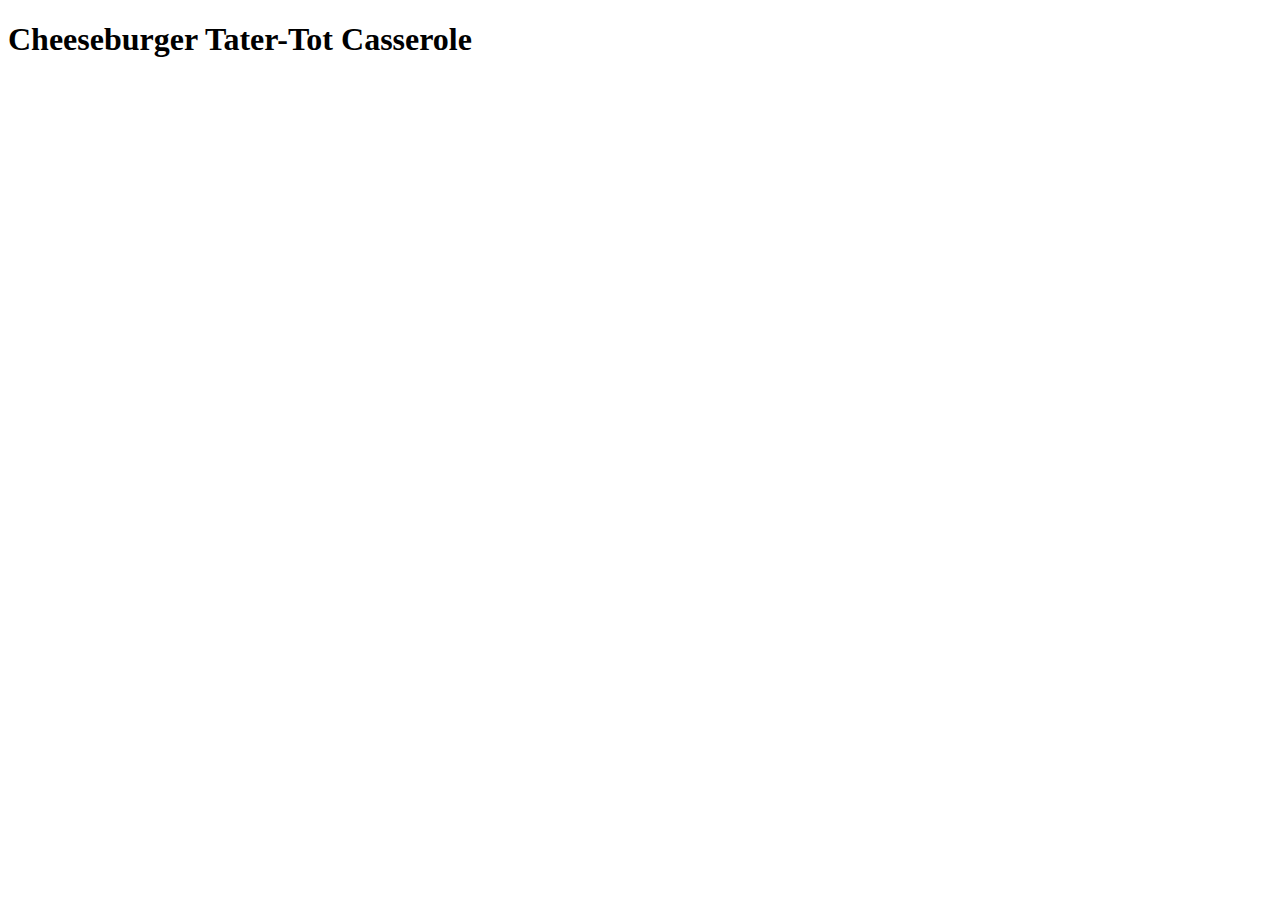
==== recipes/cheeseburger-tater-tot-casserole.html @ d8427b61 "Initial Commit" ====
<!DOCTYPE html>
<html lang="en">
    <head>
        <meta charset="UTF-8">
        <title>Cheeseburger-Tater-Tot-Casserole</title>
    </head>
    <body>
        <h1>Cheeseburger Tater-Tot Casserole</h1>
    </body>










    </html>
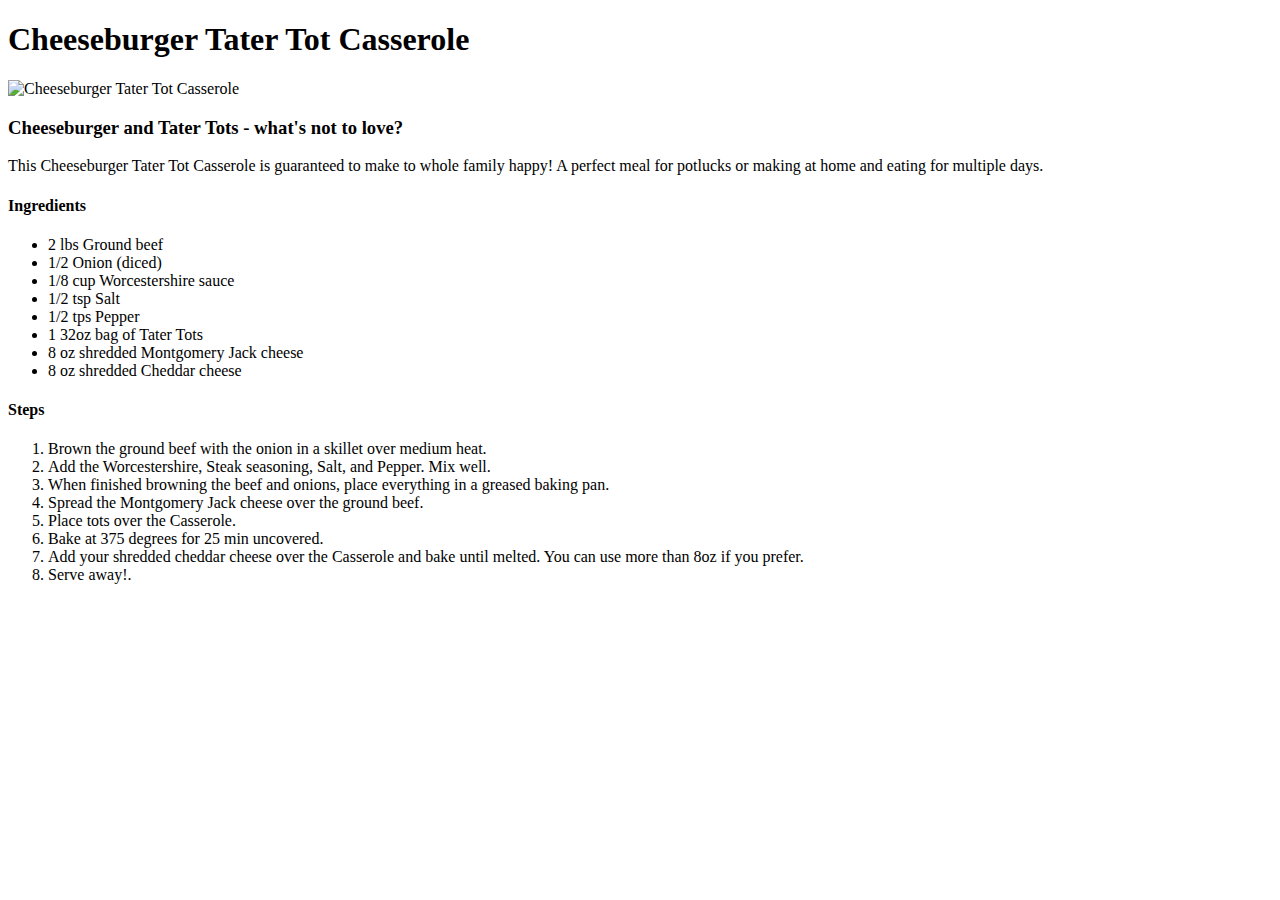
==== commit 03e36a45: "Add content to body element" ====
--- a/recipes/cheeseburger-tater-tot-casserole.html
+++ b/recipes/cheeseburger-tater-tot-casserole.html
@@ -1,20 +1,44 @@
 <!DOCTYPE html>
 <html lang="en">
+    
     <head>
         <meta charset="UTF-8">
         <title>Cheeseburger-Tater-Tot-Casserole</title>
     </head>
+
     <body>
-        <h1>Cheeseburger Tater-Tot Casserole</h1>
+
+        <h1>Cheeseburger Tater Tot Casserole</h1>
+
+        <img src="../images/cheeseburger-tater-tot-casserole" width="500" alt="Cheeseburger Tater Tot Casserole">
+
+        <h3>Cheeseburger and Tater Tots - what's not to love?</h3>
+        <p>This Cheeseburger Tater Tot Casserole is guaranteed to make to whole family happy! A perfect meal for potlucks or making at home and eating for multiple days.</p>
+       
+        <h4>Ingredients</h4>
+        <ul>
+            <li>2 lbs Ground beef</li>
+            <li>1/2 Onion (diced)</li>
+            <li>1/8 cup Worcestershire sauce</li>
+            <li>1/2 tsp Salt</li>
+            <li>1/2 tps Pepper</li>
+            <li>1 32oz bag of Tater Tots</li>
+            <li>8 oz shredded Montgomery Jack cheese</li>
+            <li>8 oz shredded Cheddar cheese</li>
+        </ul>
+
+        <h4>Steps</h4>
+        <ol>
+            <li>Brown the ground beef with the onion in a skillet over medium heat.</li>
+            <li>Add the Worcestershire, Steak seasoning, Salt, and Pepper. Mix well.</li>
+            <li>When finished browning the beef and onions, place everything in a greased baking pan.</li>
+            <li>Spread the Montgomery Jack cheese over the ground beef.</li>
+            <li>Place tots over the Casserole.</li>
+            <li>Bake at 375 degrees for 25 min uncovered.</li>
+            <li>Add your shredded cheddar cheese over the Casserole and bake until melted. You can use more than 8oz if you prefer.</li>
+            <li>Serve away!.</li>
+        </ol>
+
     </body>
 
-
-
-
-
-
-
-
-
-
-    </html>+  </html>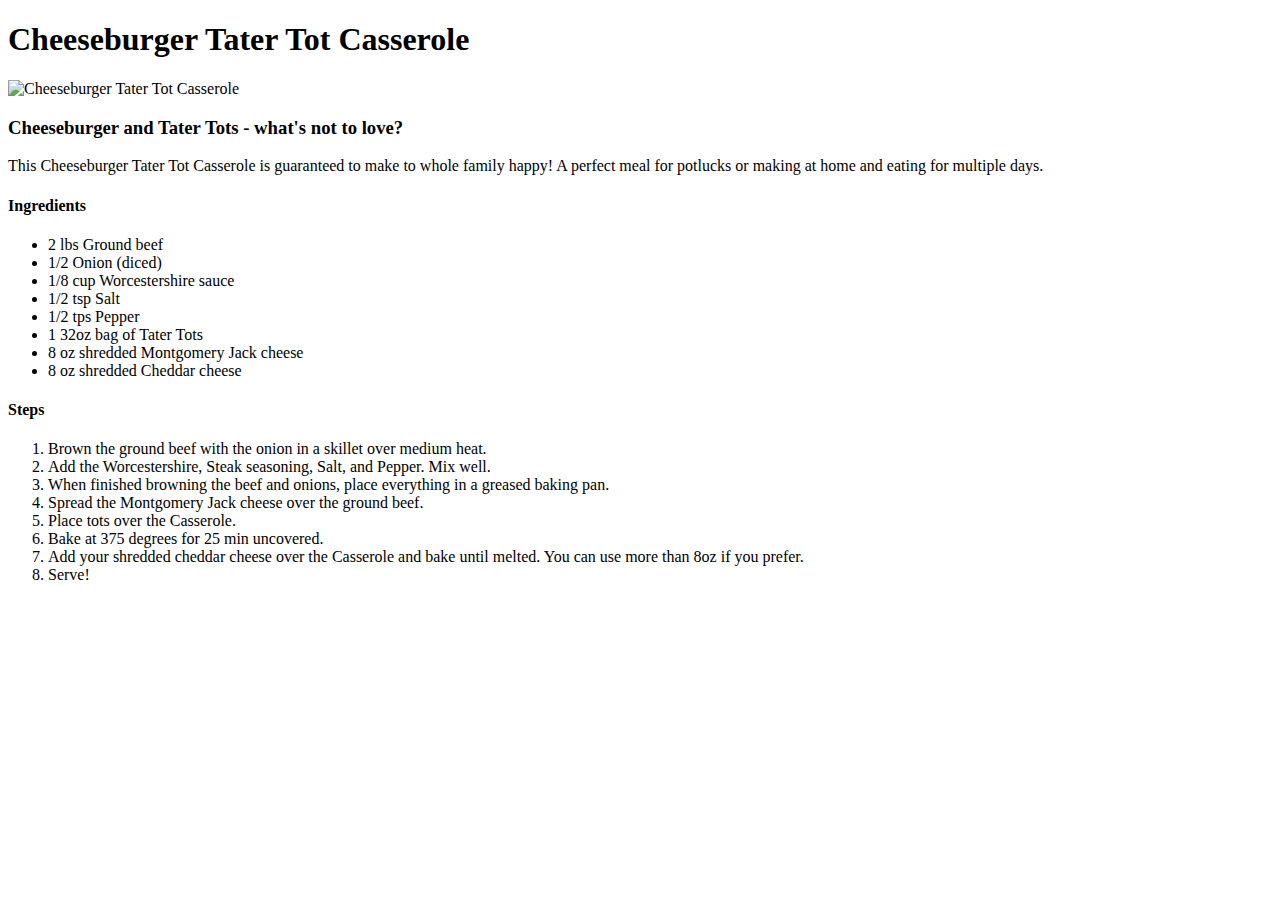
==== commit aabfdeda: "Edit line 39" ====
--- a/recipes/cheeseburger-tater-tot-casserole.html
+++ b/recipes/cheeseburger-tater-tot-casserole.html
@@ -1,6 +1,6 @@
 <!DOCTYPE html>
 <html lang="en">
-    
+
     <head>
         <meta charset="UTF-8">
         <title>Cheeseburger-Tater-Tot-Casserole</title>
@@ -36,7 +36,7 @@
             <li>Place tots over the Casserole.</li>
             <li>Bake at 375 degrees for 25 min uncovered.</li>
             <li>Add your shredded cheddar cheese over the Casserole and bake until melted. You can use more than 8oz if you prefer.</li>
-            <li>Serve away!.</li>
+            <li>Serve!</li>
         </ol>
 
     </body>
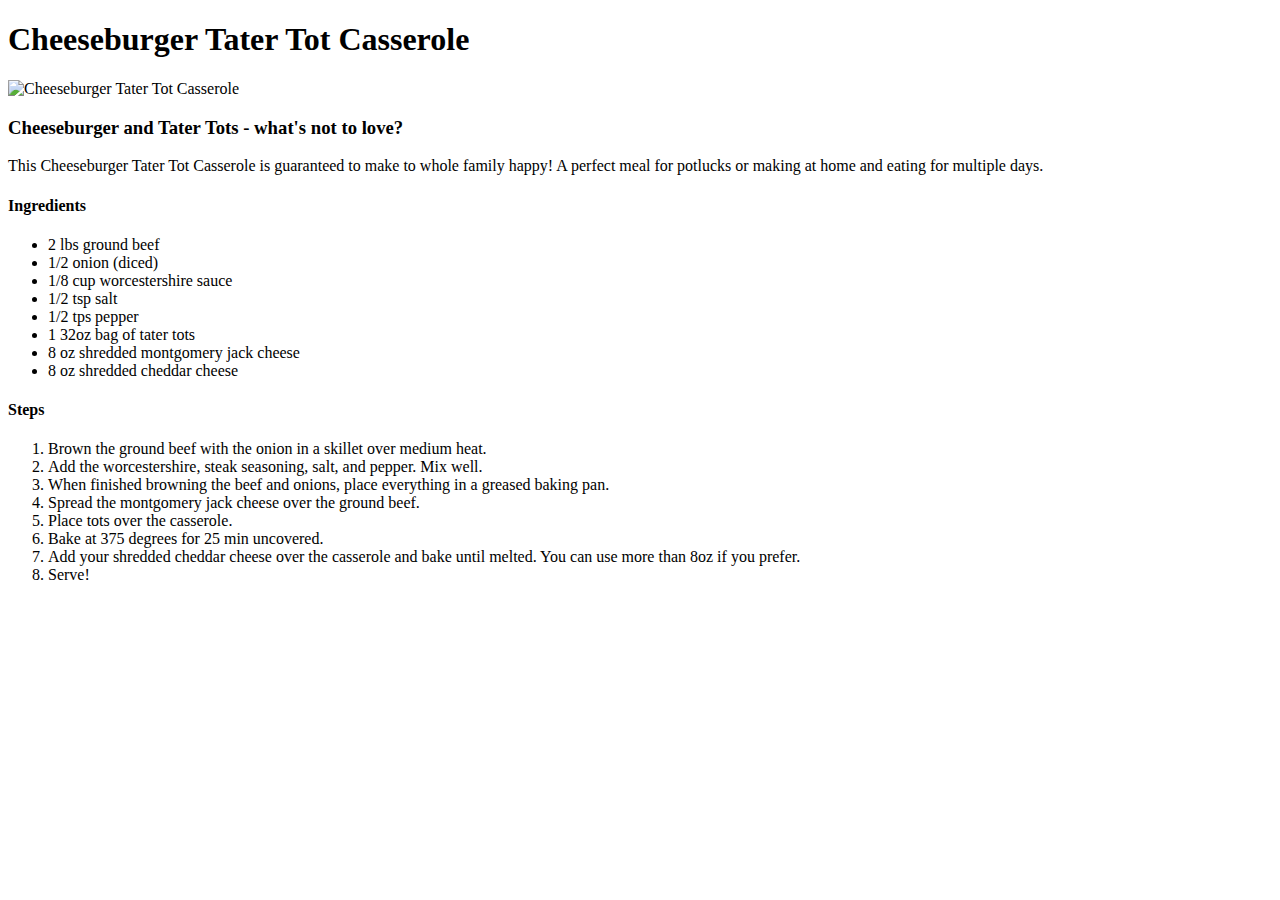
==== commit 8b5bd724: "Add content to body element" ====
--- a/recipes/cheeseburger-tater-tot-casserole.html
+++ b/recipes/cheeseburger-tater-tot-casserole.html
@@ -17,25 +17,25 @@
        
         <h4>Ingredients</h4>
         <ul>
-            <li>2 lbs Ground beef</li>
-            <li>1/2 Onion (diced)</li>
-            <li>1/8 cup Worcestershire sauce</li>
-            <li>1/2 tsp Salt</li>
-            <li>1/2 tps Pepper</li>
-            <li>1 32oz bag of Tater Tots</li>
-            <li>8 oz shredded Montgomery Jack cheese</li>
-            <li>8 oz shredded Cheddar cheese</li>
+            <li>2 lbs ground beef</li>
+            <li>1/2 onion (diced)</li>
+            <li>1/8 cup worcestershire sauce</li>
+            <li>1/2 tsp salt</li>
+            <li>1/2 tps pepper</li>
+            <li>1 32oz bag of tater tots</li>
+            <li>8 oz shredded montgomery jack cheese</li>
+            <li>8 oz shredded cheddar cheese</li>
         </ul>
 
         <h4>Steps</h4>
         <ol>
             <li>Brown the ground beef with the onion in a skillet over medium heat.</li>
-            <li>Add the Worcestershire, Steak seasoning, Salt, and Pepper. Mix well.</li>
+            <li>Add the worcestershire, steak seasoning, salt, and pepper. Mix well.</li>
             <li>When finished browning the beef and onions, place everything in a greased baking pan.</li>
-            <li>Spread the Montgomery Jack cheese over the ground beef.</li>
-            <li>Place tots over the Casserole.</li>
+            <li>Spread the montgomery jack cheese over the ground beef.</li>
+            <li>Place tots over the casserole.</li>
             <li>Bake at 375 degrees for 25 min uncovered.</li>
-            <li>Add your shredded cheddar cheese over the Casserole and bake until melted. You can use more than 8oz if you prefer.</li>
+            <li>Add your shredded cheddar cheese over the casserole and bake until melted. You can use more than 8oz if you prefer.</li>
             <li>Serve!</li>
         </ol>
 
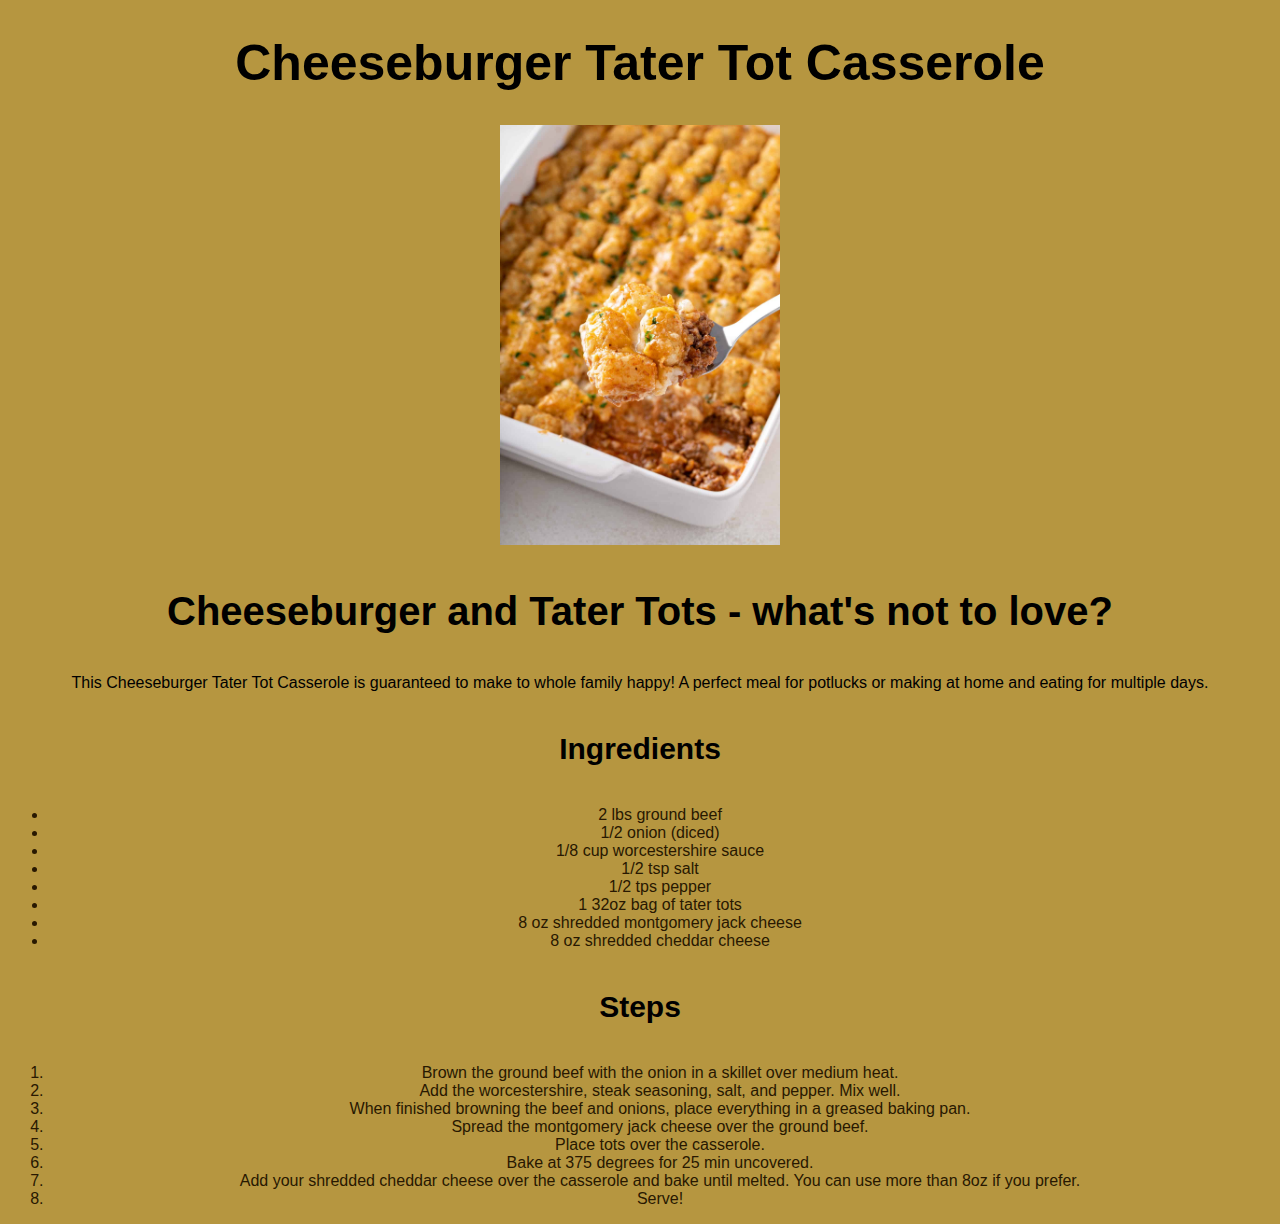
==== commit 840ba9fb: "Add classes and id to tags" ====
--- a/recipes/cheeseburger-tater-tot-casserole.html
+++ b/recipes/cheeseburger-tater-tot-casserole.html
@@ -4,19 +4,16 @@
     <head>
         <meta charset="UTF-8">
         <title>Cheeseburger-Tater-Tot-Casserole</title>
+        <link rel="stylesheet" href="../style.css">
     </head>
+    <body id="page">
+        <h1 class="homepage-title">Cheeseburger Tater Tot Casserole</h1>
+            <img class="image" src="../images/cheeseburger-tater-tot-casserole" alt="Cheeseburger Tater Tot Casserole">
+        <h3 class="header3">Cheeseburger and Tater Tots - what's not to love?</h3>
+            <p class="">This Cheeseburger Tater Tot Casserole is guaranteed to make to whole family happy! A perfect meal for potlucks or making at home and eating for multiple days.</p>
+        <h4 class="header4">Ingredients</h4>
 
-    <body>
-
-        <h1>Cheeseburger Tater Tot Casserole</h1>
-
-        <img src="../images/cheeseburger-tater-tot-casserole" width="500" alt="Cheeseburger Tater Tot Casserole">
-
-        <h3>Cheeseburger and Tater Tots - what's not to love?</h3>
-        <p>This Cheeseburger Tater Tot Casserole is guaranteed to make to whole family happy! A perfect meal for potlucks or making at home and eating for multiple days.</p>
-       
-        <h4>Ingredients</h4>
-        <ul>
+        <ul class="unordered-list">
             <li>2 lbs ground beef</li>
             <li>1/2 onion (diced)</li>
             <li>1/8 cup worcestershire sauce</li>
@@ -27,8 +24,8 @@
             <li>8 oz shredded cheddar cheese</li>
         </ul>
 
-        <h4>Steps</h4>
-        <ol>
+        <h4 class="header4">Steps</h4>
+        <ol class="ordered-list">
             <li>Brown the ground beef with the onion in a skillet over medium heat.</li>
             <li>Add the worcestershire, steak seasoning, salt, and pepper. Mix well.</li>
             <li>When finished browning the beef and onions, place everything in a greased baking pan.</li>
--- a/style.css
+++ b/style.css
@@ -0,0 +1,30 @@
+/* style.css */
+
+#page {
+    background-color: rgb(182, 150, 64);
+    text-align: center;
+    font-family: "Lucida Sans", sans-serif;
+}
+
+.homepage-title {
+    font-size: 50px;
+}
+
+.unordered-list,
+.para,
+.ordered-list {
+    color: hsl(36, 95%, 8%);
+}
+
+.image {
+    height: auto;
+    width: 280px;
+}
+
+.header4 {
+    font-size: 30px;
+}
+
+.header3 {
+    font-size: 40px;
+}
